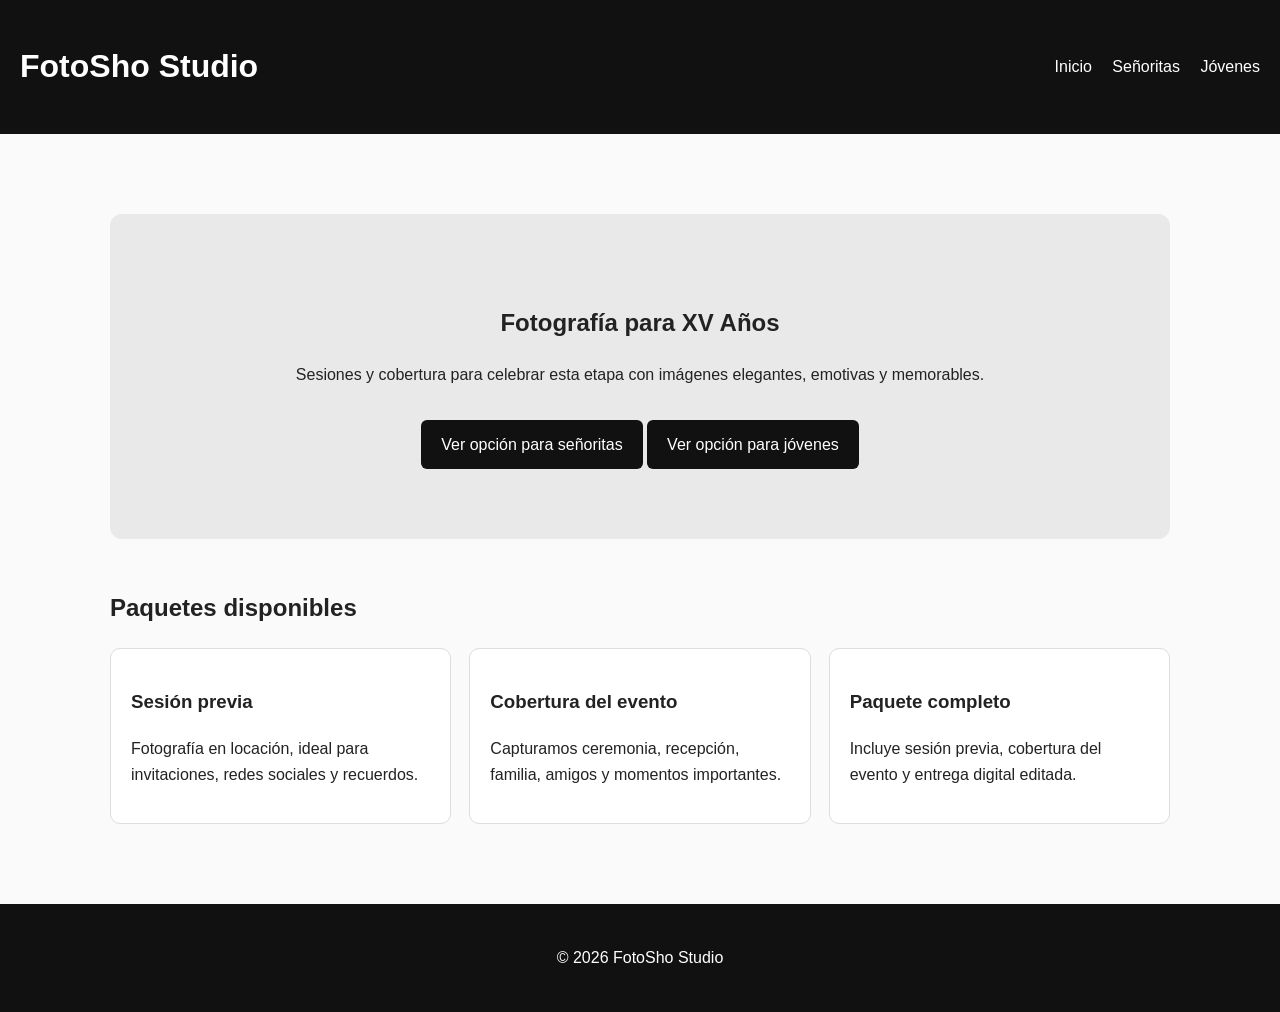
==== index.html @ 234a1977 "Movi el index a la carpeta raiz" ====
<!doctype html>
<html lang="es">
  <head>
    <meta charset="UTF-8" />
    <meta name="viewport" content="width=device-width, initial-scale=1.0" />
    <title>XV Años | FotoSho Studio</title>
    <link rel="stylesheet" href="/styles.css" />
  </head>
  <body>
    <header>
      <h1>FotoSho Studio</h1>
      <nav>
        <a href="/">Inicio</a>
        <a href="/xvanos/senoritas/">Señoritas</a>
        <a href="/xvanos/jovenes/">Jóvenes</a>
      </nav>
    </header>

    <main>
      <section class="hero">
        <h2>Fotografía para XV Años</h2>
        <p>
          Sesiones y cobertura para celebrar esta etapa con imágenes elegantes,
          emotivas y memorables.
        </p>
        <a class="btn" href="/xvanos/senoritas/">Ver opción para señoritas</a>
        <a class="btn" href="/xvanos/jovenes/">Ver opción para jóvenes</a>
      </section>

      <section>
        <h2>Paquetes disponibles</h2>
        <div class="grid">
          <div>
            <h3>Sesión previa</h3>
            <p>
              Fotografía en locación, ideal para invitaciones, redes sociales y
              recuerdos.
            </p>
          </div>
          <div>
            <h3>Cobertura del evento</h3>
            <p>
              Capturamos ceremonia, recepción, familia, amigos y momentos
              importantes.
            </p>
          </div>
          <div>
            <h3>Paquete completo</h3>
            <p>
              Incluye sesión previa, cobertura del evento y entrega digital
              editada.
            </p>
          </div>
        </div>
      </section>
    </main>

    <footer>
      <p>© 2026 FotoSho Studio</p>
    </footer>
  </body>
</html>
---- styles.css ----
* {
  box-sizing: border-box;
}

body {
  margin: 0;
  font-family: Arial, sans-serif;
  color: #222;
  background: #fafafa;
  line-height: 1.6;
}

header {
  padding: 20px;
  background: #111;
  color: white;
  display: flex;
  justify-content: space-between;
  align-items: center;
}

nav a {
  color: white;
  margin-left: 16px;
  text-decoration: none;
}

main {
  max-width: 1100px;
  margin: auto;
  padding: 30px 20px;
}

.hero {
  padding: 70px 20px;
  background: #e9e9e9;
  text-align: center;
  border-radius: 12px;
}

.btn {
  display: inline-block;
  margin-top: 16px;
  padding: 12px 20px;
  background: #111;
  color: white;
  text-decoration: none;
  border-radius: 6px;
}

section {
  margin: 50px 0;
}

.grid {
  display: grid;
  grid-template-columns: repeat(3, 1fr);
  gap: 18px;
}

.grid > div {
  background: white;
  padding: 20px;
  border: 1px solid #ddd;
  border-radius: 10px;
}

.placeholder {
  height: 220px;
  display: grid;
  place-items: center;
  background: #ddd !important;
}

footer {
  text-align: center;
  padding: 25px;
  background: #111;
  color: white;
}

@media (max-width: 768px) {
  header {
    display: block;
    text-align: center;
  }

  nav a {
    display: inline-block;
    margin: 8px;
  }

  .grid {
    grid-template-columns: 1fr;
  }
}
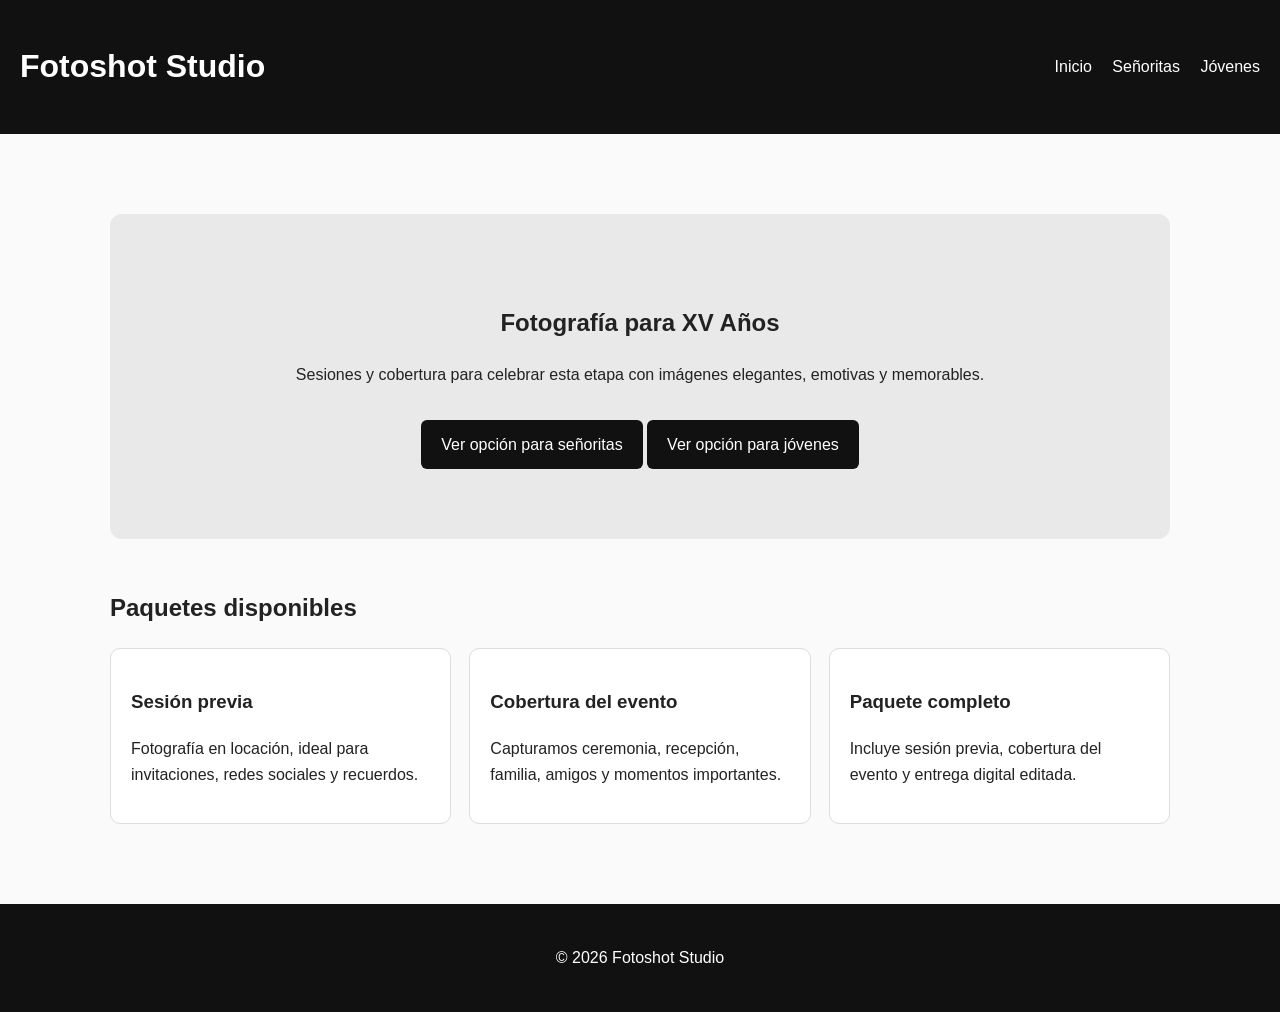
==== commit b8807aa2: "Cambios de direccion xv" ====
--- a/index.html
+++ b/index.html
@@ -3,16 +3,16 @@
   <head>
     <meta charset="UTF-8" />
     <meta name="viewport" content="width=device-width, initial-scale=1.0" />
-    <title>XV Años | FotoSho Studio</title>
+    <title>XV Años | Fotoshot Studio</title>
     <link rel="stylesheet" href="/styles.css" />
   </head>
   <body>
     <header>
-      <h1>FotoSho Studio</h1>
+      <h1>Fotoshot Studio</h1>
       <nav>
         <a href="/">Inicio</a>
-        <a href="/xvanos/senoritas/">Señoritas</a>
-        <a href="/xvanos/jovenes/">Jóvenes</a>
+        <a href="/xv/senoritas/">Señoritas</a>
+        <a href="/xv/jovenes/">Jóvenes</a>
       </nav>
     </header>
 
@@ -23,8 +23,8 @@
           Sesiones y cobertura para celebrar esta etapa con imágenes elegantes,
           emotivas y memorables.
         </p>
-        <a class="btn" href="/xvanos/senoritas/">Ver opción para señoritas</a>
-        <a class="btn" href="/xvanos/jovenes/">Ver opción para jóvenes</a>
+        <a class="btn" href="/xv/senoritas/">Ver opción para señoritas</a>
+        <a class="btn" href="/xv/jovenes/">Ver opción para jóvenes</a>
       </section>
 
       <section>
@@ -56,7 +56,7 @@
     </main>
 
     <footer>
-      <p>© 2026 FotoSho Studio</p>
+      <p>© 2026 Fotoshot Studio</p>
     </footer>
   </body>
 </html>
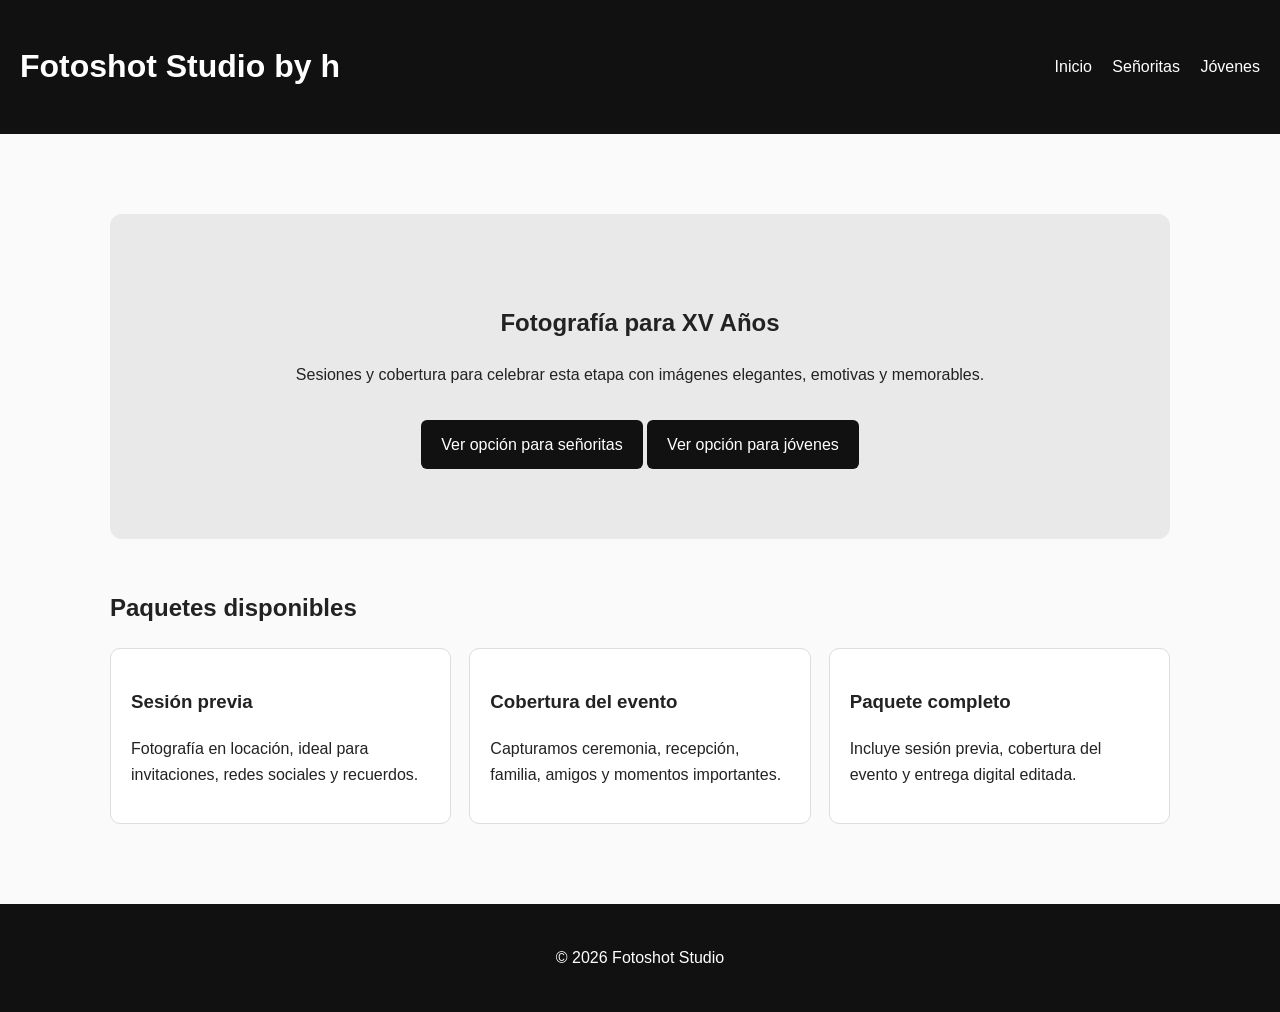
==== commit 5558b448: "Verificar deploy" ====
--- a/index.html
+++ b/index.html
@@ -3,12 +3,12 @@
   <head>
     <meta charset="UTF-8" />
     <meta name="viewport" content="width=device-width, initial-scale=1.0" />
-    <title>XV Años | Fotoshot Studio</title>
+    <title>XV Años | Fotoshot Studio by H</title>
     <link rel="stylesheet" href="/styles.css" />
   </head>
   <body>
     <header>
-      <h1>Fotoshot Studio</h1>
+      <h1>Fotoshot Studio by h</h1>
       <nav>
         <a href="/">Inicio</a>
         <a href="/xv/senoritas/">Señoritas</a>
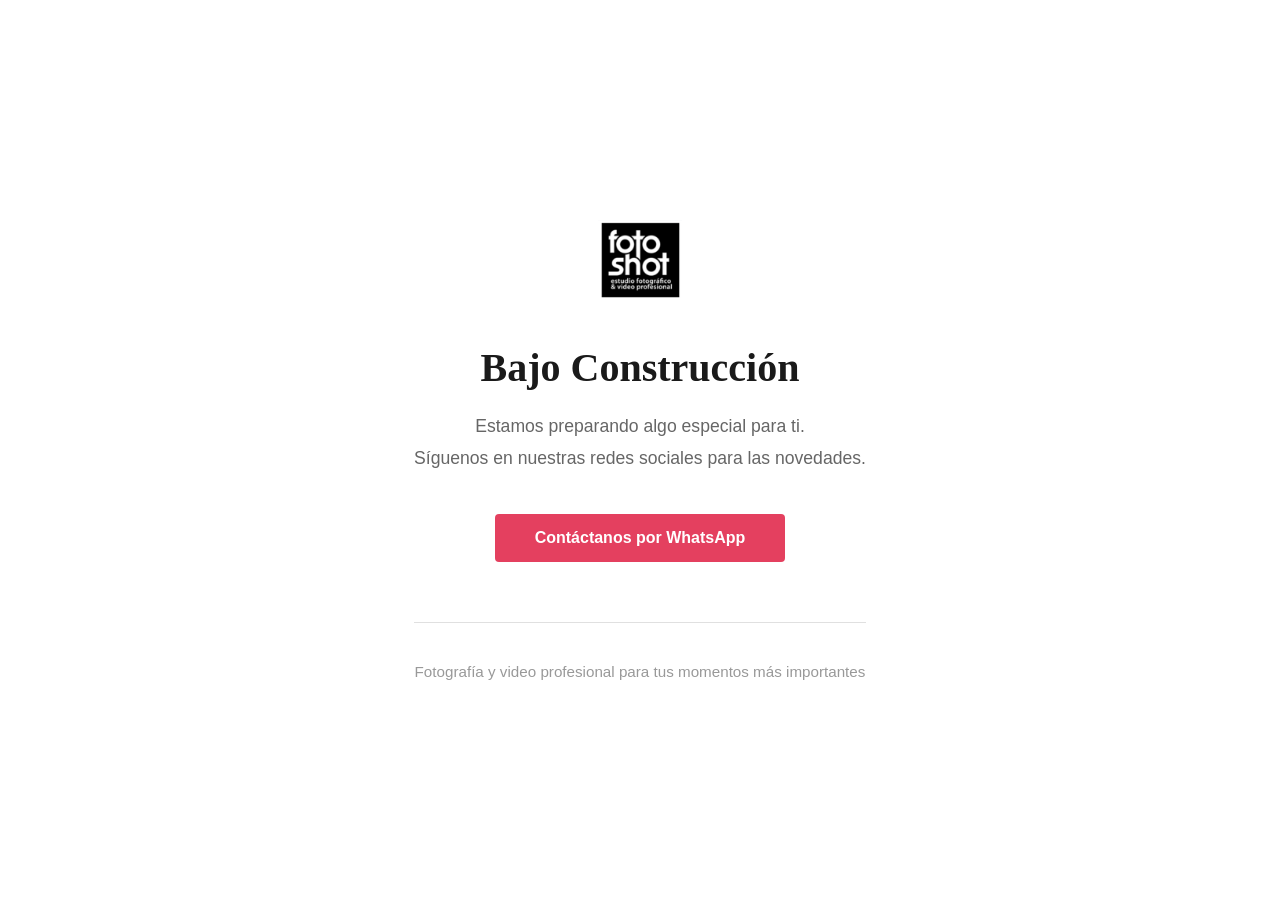
==== commit acb39402: "Cambio de web a galeria de videos e imagenes" ====
--- a/index.html
+++ b/index.html
@@ -1,62 +1,113 @@
-<!doctype html>
+<!DOCTYPE html>
 <html lang="es">
-  <head>
+<head>
     <meta charset="UTF-8" />
     <meta name="viewport" content="width=device-width, initial-scale=1.0" />
-    <title>XV Años | Fotoshot Studio by H</title>
-    <link rel="stylesheet" href="/styles.css" />
-  </head>
-  <body>
-    <header>
-      <h1>Fotoshot Studio by h</h1>
-      <nav>
-        <a href="/">Inicio</a>
-        <a href="/xv/senoritas/">Señoritas</a>
-        <a href="/xv/jovenes/">Jóvenes</a>
-      </nav>
-    </header>
-
-    <main>
-      <section class="hero">
-        <h2>Fotografía para XV Años</h2>
-        <p>
-          Sesiones y cobertura para celebrar esta etapa con imágenes elegantes,
-          emotivas y memorables.
+    <title>Fotoshot Studio - Fotografía y Video Profesional</title>
+    <style>
+        * {
+            margin: 0;
+            padding: 0;
+            box-sizing: border-box;
+        }
+ 
+        body {
+            font-family: 'Segoe UI', Tahoma, Geneva, Verdana, sans-serif;
+            background: #ffffff;
+            color: #333333;
+            display: flex;
+            justify-content: center;
+            align-items: center;
+            min-height: 100vh;
+            padding: 20px;
+        }
+ 
+        .container {
+            text-align: center;
+            max-width: 600px;
+        }
+ 
+        .logo {
+            margin-bottom: 40px;
+        }
+ 
+        .logo img {
+            height: 80px;
+            width: auto;
+        }
+ 
+        h1 {
+            font-size: 2.5rem;
+            margin-bottom: 20px;
+            color: #1a1a1a;
+            font-family: 'Georgia', serif;
+        }
+ 
+        .message {
+            font-size: 1.1rem;
+            color: #666666;
+            line-height: 1.8;
+            margin-bottom: 40px;
+        }
+ 
+        .cta {
+            display: inline-block;
+            padding: 15px 40px;
+            background: #E4405F;
+            color: white;
+            text-decoration: none;
+            border-radius: 4px;
+            font-weight: 600;
+            transition: all 0.3s ease;
+            font-size: 1rem;
+        }
+ 
+        .cta:hover {
+            background: #d63384;
+            transform: translateY(-2px);
+            box-shadow: 0 4px 8px rgba(0, 0, 0, 0.2);
+        }
+ 
+        .secondary-text {
+            margin-top: 60px;
+            padding-top: 40px;
+            border-top: 1px solid #e0e0e0;
+            color: #999999;
+            font-size: 0.95rem;
+        }
+ 
+        @media (max-width: 600px) {
+            h1 {
+                font-size: 1.8rem;
+            }
+ 
+            .message {
+                font-size: 1rem;
+            }
+        }
+    </style>
+</head>
+<body>
+    <div class="container">
+        <div class="logo">
+            <img src="logo.png" alt="Fotoshot Studio" />
+        </div>
+ 
+        <h1>Bajo Construcción</h1>
+ 
+        <p class="message">
+            Estamos preparando algo especial para ti.<br>
+            Síguenos en nuestras redes sociales para las novedades.
         </p>
-        <a class="btn" href="/xv/senoritas/">Ver opción para señoritas</a>
-        <a class="btn" href="/xv/jovenes/">Ver opción para jóvenes</a>
-      </section>
-
-      <section>
-        <h2>Paquetes disponibles</h2>
-        <div class="grid">
-          <div>
-            <h3>Sesión previa</h3>
-            <p>
-              Fotografía en locación, ideal para invitaciones, redes sociales y
-              recuerdos.
-            </p>
-          </div>
-          <div>
-            <h3>Cobertura del evento</h3>
-            <p>
-              Capturamos ceremonia, recepción, familia, amigos y momentos
-              importantes.
-            </p>
-          </div>
-          <div>
-            <h3>Paquete completo</h3>
-            <p>
-              Incluye sesión previa, cobertura del evento y entrega digital
-              editada.
-            </p>
-          </div>
-        </div>
-      </section>
-    </main>
-
-    <footer>
-      <p>© 2026 Fotoshot Studio</p>
-    </footer>
-  </body>
-</html>
+ 
+        <a href="https://wa.me/528332366963?text=Hola!%20Tengo%20una%20consulta%20sobre%20fotografía" 
+           class="cta" target="_blank">
+            Contáctanos por WhatsApp
+        </a>
+ 
+        <p class="secondary-text">
+            Fotografía y video profesional para tus momentos más importantes
+        </p>
+    </div>
+</body>
+</html>
